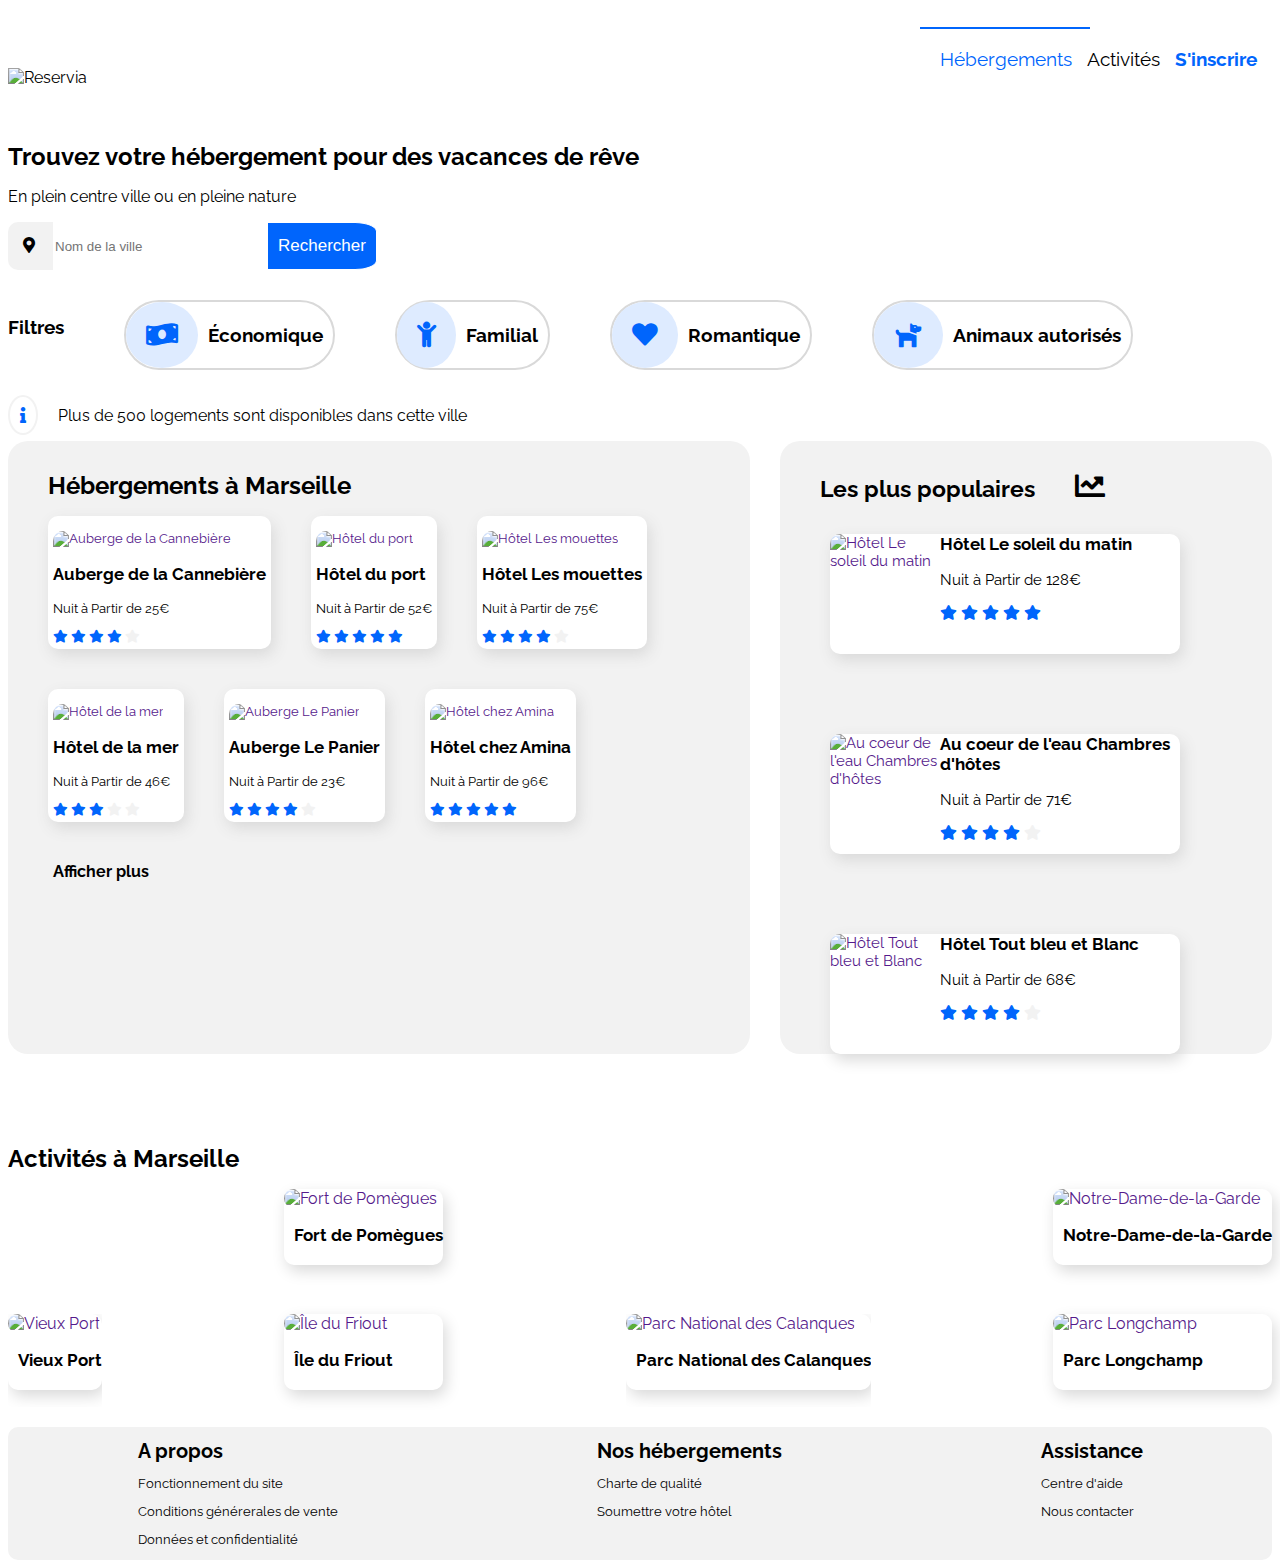
==== index.html @ eead970b "Version Finale" ====
<!DOCTYPE html>
<html lang="fr">
        <head>
           <meta charset="UTF-8" />
           <meta name="viewport" content="width=device-width, initial-scale=1.0"/>
           <link href="https://cdnjs.cloudflare.com/ajax/libs/font-awesome/5.15.2/css/all.min.css" rel="stylesheet">          
           <link rel="stylesheet" href="style.css"/>

           <title> Reservia </title>
        </head>
        <body>

<div class="bloc-page">

<!-- HEADER -->    
<header>

<div class="logo">
        
        <img src="Projet2-Reservia/images/logo/Reservia.png" alt="Reservia">
        
        </div>
    
<div class="nav">

<!--Nav -->
<nav>
        <div class="barre"></div>
        <div class="barre-2"></div>

        <ul>
       
        <li ><span class="liens"><a href="#Hébergements" style="color: #0065FC;">Hébergements</a></span></li>
       
        <li><span class="liens"><a href="#Activités" style="color: black;">Activités</a></span></li>
          
        <li><span class="inscrire">S'inscrire</span></li>
        
        </ul>
    
    </nav>
  <!-- NAV -->  
    </div>
    
<div class="en-tête">
    <h1>Trouvez votre hébergement pour des vacances de rêve</h1>
    <p>En plein centre ville ou en pleine nature</p>


<!-- Barre de recherche -->
<div class="rechercher">   
    
    <span><i class="fas fa-map-marker-alt"></i></span>
    <form method="post">
    <input type="search" placeholder="Nom de la ville">
    <button type="submit">Rechercher</button>
<!-- Barre de recherche -->     
    </form>
    
    </div>
    </div>

<div class="filtres">

     <h2>Filtres</h2>
     

     <div class="money">
     <div class="icones"> 

     <div class="icones-fond"> <!-- div pour créer les fond circulaires pour les icones -->
     <i class="fas fa-money-bill-wave fa-2x"></i>
     </div>
     <h2><span>Économique</span></h2>
     </div>

     </div>
    
     <div class="famille">
     <div class="icones">
    
     <div class="icones-fond">
     <i class="fas fa-child fa-2x"></i>
     </div>
     <h2><span>Familial</span></h2>
     </div> 
     
     </div>
     
     <div class="coeur">
     <div class="icones">
     
     <div class="icones-fond">
     <i class="fas fa-heart fa-2x"></i>
     </div>
     <h2><span>Romantique</span></h2>
     </div>
     
     </div>

     <div class="chien">
     <div class="icones">
     
     <div class="icones-fond">
     <i class="fas fa-dog fa-2x"></i>
     </div>
     
     <h2><span>Animaux autorisés</span></h2>
     </div>   
     
    </div> 
    </div>
     
    
<div class="info">

    <span><i class="fas fa-info"></i></span>
    <p>Plus de 500 logements sont disponibles dans cette ville</p>
    </div>

    </header>

<!-- Fin HEADER -->



<div class="combinaison"> <!-- Class pour pouvoir combiner la zone hébergement et la zone populaire en flexbox -->
<div class="Hébergements-zone">

<!-- ZONE HEBERGEMENTS -->
 <div class="Hébergements-titre"><!-- Pour pouvoir déplacer indépendamment le titre dans la zone hébergements -->
    <h1 id="Hébergements">Hébergements à Marseille</h1> 
 </div>  

   <div class="Hébergements-images">  

        <a href="" class="cannebière"> <!-- pour créer une carte cliquable -->  
            
        <img src="Projet2-Reservia/images/hebergements/4_small/marcus-loke-WQJvWU_HZFo-unsplash.jpg" alt="Auberge de la Cannebière">
        <h3>Auberge de la Cannebière</h3> 
        <p>Nuit à Partir de 25€</p>
        
        <span><i class="fas fa-star"></i> </span>
        <span><i class="fas fa-star"></i> </span>
        <span><i class="fas fa-star"></i> </span>
        <span><i class="fas fa-star"></i> </span>
        <span><i class="fas fa-star unchecked"></i></span>
         
        </a>
         
        <a href="" class="port">
            
        <img src="Projet2-Reservia/images/hebergements/4_small/fred-kleber-gTbaxaVLvsg-unsplash.jpg" alt="Hôtel du port">
        <h3>Hôtel du port</h3> 
        <p>Nuit à Partir de 52€</p>

        <span><i class="fas fa-star"></i> </span>
        <span><i class="fas fa-star"></i> </span>
        <span><i class="fas fa-star"></i> </span>
        <span><i class="fas fa-star"></i> </span>
        <span><i class="fas fa-star"></i> </span>

        </a>

        <a href="" class="mouettes">
            
        <img src="Projet2-Reservia/images/hebergements/4_small/reisetopia-B8WIgxA_PFU-unsplash.jpg" alt="Hôtel Les mouettes">
        <h3>Hôtel Les mouettes</h3> 
        <p>Nuit à Partir de 75€</p>
        
        <span><i class="fas fa-star"></i> </span>
        <span><i class="fas fa-star"></i> </span>
        <span><i class="fas fa-star"></i> </span>
        <span><i class="fas fa-star"></i> </span>
        <span><i class="fas fa-star unchecked"></i></span>

        </a>

        <a href="" class="mer">
            
        <img src="Projet2-Reservia/images/hebergements/4_small/annie-spratt-Eg1qcIitAuA-unsplash.jpg" alt="Hôtel de la mer">
        <h3>Hôtel de la mer</h3> 
        <p>Nuit à Partir de 46€</p>
         
        <span><i class="fas fa-star"></i> </span>
        <span><i class="fas fa-star"></i> </span>
        <span><i class="fas fa-star"></i> </span>
        <span><i class="fas fa-star unchecked"></i></span>
        <span><i class="fas fa-star unchecked"></i></span>

        </a>

        <a href="" class="panier">
            
        <img src="Projet2-Reservia/images/hebergements/4_small/nicate-lee-kT-ZyaiwBe0-unsplash.jpg" alt="Auberge Le Panier">
        <h3>Auberge Le Panier</h3> 
        <p>Nuit à Partir de 23€</p>
        
        <span><i class="fas fa-star"></i> </span>
        <span><i class="fas fa-star"></i> </span>
        <span><i class="fas fa-star"></i> </span>
        <span><i class="fas fa-star"></i> </span>
        <span><i class="fas fa-star unchecked"></i></span>

        </a>
        
        <a href="" class="amina">
            
        <img src="Projet2-Reservia/images/hebergements/4_small/febrian-zakaria-M6S1WvfW68A-unsplash.jpg" alt="Hôtel chez Amina">
        <h3>Hôtel chez Amina</h3> 
        <p>Nuit à Partir de 96€</p>

        <span><i class="fas fa-star"></i> </span>
        <span><i class="fas fa-star"></i> </span>
        <span><i class="fas fa-star"></i> </span>
        <span><i class="fas fa-star"></i> </span>
        <span><i class="fas fa-star"></i> </span>

        </a>

    </div>

      <div class="afficher"> <!-- Pour pouvoir déplacer indépendamment le texte dans la zone Hébergement -->
      <h4>Afficher plus</h4>
      </div>  

 <!-- Fin de la ZONE HEBERGEMENTS -->     
</div>
        
 
<!-- ZONE POPULAIRE -->   
<div class="populaires-zone">

    <div class="populaires-titre"><!-- Pour pouvoir positioner le texte et l'icone dans la zone-->
    <h1>Les plus populaires</h1>
    <span><i class="fas fa-chart-line fa-2x"></i></span>
    </div>    

<div class="populaires-images">

    <a href="" class="soleil-du-matin"> <!--Carte cliquable -->  
         
        <img src="Projet2-Reservia/images/hebergements/4_small/emile-guillemot-Bj_rcSC5XfE-unsplash.jpg" alt="Hôtel Le soleil du matin">
         
        <h3>Hôtel Le soleil du matin</h3> 
        <p>Nuit à Partir de 128€</p>

        <span><i class="fas fa-star"></i> </span>
        <span><i class="fas fa-star"></i> </span>
        <span><i class="fas fa-star"></i> </span>
        <span><i class="fas fa-star"></i> </span>
        <span><i class="fas fa-star"></i> </span>

    </a>       
       
    <a href="" class="Chambres-d-hôtes">
        
        <img src="Projet2-Reservia/images/hebergements/4_small/aw-creative-VGs8z60yT2c-unsplash.jpg" alt="Au coeur de l'eau Chambres d'hôtes">

        <h3>Au coeur de l'eau Chambres d'hôtes</h3> 
        <p>Nuit à Partir de 71€</p>

        <span><i class="fas fa-star"></i> </span>
        <span><i class="fas fa-star"></i> </span>
        <span><i class="fas fa-star"></i> </span>
        <span><i class="fas fa-star"></i> </span>
        <span><i class="fas fa-star unchecked"></i></span>

    </a>  
      
    <a href="" class="Bleu-Blanc">  

        <img src="Projet2-Reservia/images/hebergements/4_small/febrian-zakaria-sjvU0THccQA-unsplash.jpg" alt="Hôtel Tout bleu et Blanc">

        <h3>Hôtel Tout bleu et Blanc</h3> 
        <p>Nuit à Partir de 68€</p>

        <span><i class="fas fa-star"></i> </span>
        <span><i class="fas fa-star"></i> </span>
        <span><i class="fas fa-star"></i> </span>
        <span><i class="fas fa-star"></i> </span>
        <span><i class="fas fa-star unchecked"></i></span>

    </a> 
    
    <!-- Fin de la ZONE POPULAIRE -->     
        </div>         
        </div>
        </div>


<!-- ZONE ACTIVITES -->
   <h1 id="Activités">Activités à Marseille</h1> 
        
    <div class="Activités-zone">
        
    <div class="solo"> <!-- Images qui seront seules dans la zone activités -->
        
        <a href="" class="lieux"> <!--Carte cliquable -->

        <img src="Projet2-Reservia/images/activites/4_small/reno-laithienne-QUgJhdY5Fyk-unsplash.jpg" alt="Vieux Port">

        <h3>Vieux Port</h3>
        </a>  

    </div>

    <div class="deux-en-un"> <!-- Images qui seront positionnées l'une au dessus de l'autre dans la section activités -->
       
        <a href="" class="lieux">
        <div class="premier"> <!-- Pour pouvoir modifier la position des premières images en haut de la colone --> 

        <img src="Projet2-Reservia/images/activites/3_medium/paul-hermann-QFTrLdQIRhI-unsplash.jpg" alt="Fort de Pomègues">  
        <h3>Fort de Pomègues</h3>
        
        </div>     
        </a>

        <a href="" class="lieux">
        
        <img src="Projet2-Reservia/images/activites/4_small/kevin-hikari-rV_Qd1l-VXg-unsplash.jpg" alt="Île du Friout">

        <h3>Île du Friout</h3> 
        </a>

    </div>

    <div class="solo"> 

        <a href="" class="lieux">
       
        <img src="Projet2-Reservia/images/activites/4_small/kilyan-sockalingum-NR8-cBCN3aI-unsplash.jpg" alt="Parc National des Calanques">

        <h3>Parc National des Calanques</h3>
        </a>

    </div>

    <div class="deux-en-un">

        <a href="" class="lieux">
        <div class="premier">
            
        <img src="Projet2-Reservia/images/activites/4_small/florian-wehde-xW9e8gdotxI-unsplash.jpg" alt="Notre-Dame-de-la-Garde">   

        <h3>Notre-Dame-de-la-Garde</h3>
        
        </div>
        </a>

        <a href="" class="lieux">
            
        <img src="Projet2-Reservia/images/activites/4_small/lena-paulin-wH2-EJoDcV0-unsplash.jpg" alt="Parc Longchamp"> 

        <h3>Parc Longchamp</h3>
        </a>

    </div>
 <!--Fin ZONE ACTIVITES -->      
    </div>
 
<footer>

    <div class="A-propos">
    
    <h1>A propos</h1>

    <p>Fonctionnement du site</p>
    <p>Conditions générerales de vente</p>  
    <p>Données et confidentialité</p>
    </div>      
    
    <div class="Nos-hébergements">

    <h1>Nos hébergements</h1>
    <p>Charte de qualité</p>
    <p>Soumettre votre hôtel</p>  
    </div>

    <div class="Assistance">
    <h1>Assistance</h1>
    <p>Centre d'aide</p>
    <p>Nous contacter</p> 
    </div>  

</footer>

</div>
</body>

</html>
---- style.css ----
@import url('https://fonts.googleapis.com/css2?family=Raleway:wght@300;400;500;600;700;800&display=swap');

body
{
  font-family: 'Raleway', sans-serif;
}

.bloc-page
{ 
  max-width: 1440px;
  margin: auto;
}
/* Taille et position du logo */
.logo img
{ 
  width: 100px;
  height: 50px;
}

.logo
{
  position: relative;
  top: 60px;
  width: 30%;
}
/* Taille et position du logo */

/*Zone de recherche */    
.rechercher
{
  display: flex;
}

.rechercher span
{    
	background-color: #F2F2F2;
    border-top-left-radius: 10px;
    border-bottom-left-radius: 10px;
}    

.fa-map-marker-alt
{
	position: relative;
	width: 30px;
	margin-top: 15px;
	margin-left: 15px;
}

button
{
  padding: 10px;
  background: #0065FC;
  color: white;
  font-size: 17px;
  border: 1px solid;
  border-top-right-radius: 20%;
  border-bottom-right-radius: 20%; 
  cursor: pointer;
  margin-left: -10px;
  height: 48px;
}

input
{
	height: 43px;
	width: 220px;
	border-style: none;
}
/*Zone de recherche */


/*Barre de navigation */ 
nav ul
{
	list-style-type:none;
	display: flex;
	justify-content: flex-start;
}

nav li
{
margin-right: 15px;
}

nav a
{
	padding-bottom: 3px;
	text-decoration: none;
	
}

.barre
{
	height: 2px;
	width: 170px;
	background-color: #0065FC;
	margin-left: 20px;
}

.nav
{
	display: flex;
	justify-content: flex-end;
	align-items: flex-start;
    top: 50px;
    font-size: 1.2em;
}   

.liens
{
	display: flex;
}

.inscrire
{
  font-weight: bold;
  color: #0065FC;
}
/*Barre de navigation */ 


.en-tête /*Texte au dessus de la zone de recherche */
{
  margin-top: 50px; 
}


/*Position,animation des filtres */
.filtres
{
	display: flex;
	justify-content: flex-start;
	margin-top: 30px;
	font-size: 0.8em;
}

.filtres h2:hover
{
  animation: animate 1s infinite;
}

@keyframes animate
{
  0%
  {
  	transform: translateY(0px);
  }
  50%
  {
  	transform: translateY(-30px);
  }
  100%
  {
  	transform: translateY(0px);
  }
}


h2 span:nth-child(1)
{
	animation-delay: .1s;
}

.icones-fond:hover
{
background: linear-gradient(70deg, #33669c, #56a8ff);
color: white;
}

.icones-fond
{
  background-color: #DEEBFF;
  border-radius: 50%;
  color: #0065FC;
  padding:20px;
}

.icones
{   
  display: flex;
  justify-content: flex-start;
  align-items: center;
  margin-left: 60px;
  border: solid 2px #d9d9d9 ;
  border-radius: 60px;
  padding-right:10px;
}

.icones span
{
  margin-left:10px;
}
/*Position,animation des filtres */


/*Info sur le nombre de logement */
.info
{   
	display: flex;
	justify-content: flex-start;
	margin-top: 20px;
}

.fa-info
{   
	margin-top: 5px;
 	margin-right: 20px;
 	color: #0065FC;
 	border:solid 2px;
	border-radius: 50%;
	border-color:  #F2F2F2;
	padding: 10px;
}
/*Info sur le nombre de logement */

/*Contenue de la zone principale d'affichage de lieux d'hébergements */
.combinaison
{
	display: flex;
}

.Hébergements-images a, .populaires-images a
{
   box-shadow: 3px 6px 15px #d9d9d9;
}

.combinaison p
{
	color: black;
}

.Hébergements-titre
{
	display: flex;
	justify-content: flex-start;
}

.Hébergements-zone
{

	background-color: #F2F2F2;
	border-radius: 20px;
    margin-right: 30px;
}

.Hébergements-zone img
{

	border-top-left-radius: 10px;
	border-top-right-radius: 10px;
	height: 120px;
	width: 230px;
	margin-top: 10px;
}

.Hébergements-images
{
	display: flex;
	flex-wrap: wrap;
	font-size: 13px;
}

h3
{
	font-size: 17px;
	color: black;
}	


.Hébergements-images a
{
  background-color: white;
  border-radius: 10px;
  padding: 5px;
  margin-left: 40px;
  text-decoration: none;
  display: block;
}

.mer,.panier, .amina
{
	margin-top: 40px;
} 

.afficher
{
  margin-top: 40px;
  margin-left: 45px;
}

.fa-star
{
	color:#0065FC;
}

.unchecked
{
    color: #F2F2F2;
}

.populaires-zone
{
    background-color: #F2F2F2;
    font-size: 15px;
    border-radius: 20px;
    width: 800px;
}

.populaires-zone img
{
	height: 110px;
	width: 110px;
	border-top-left-radius: 10px;
	border-bottom-left-radius: 10px;
	float: left;
}


.populaires-titre
{
	display: flex;
	justify-content: flex-start;
	margin-left: 40px;
	margin-top: 20px;
}

.fa-chart-line
{
    
    margin-left: 40px; 
    margin-top: 10px;
}

#Hébergements
{
    margin-top: 30px;
	margin-left: 40px;
}

.populaires-images a
{
  background-color: white;
  border-radius: 10px;
  width: 350px;
  height: 120px;
  margin-left:50px;
  text-decoration: none;
  display: block;
}

.Chambres-d-hôtes,.Bleu-Blanc
{
	margin-top: 80px;
}

h1,h2
{
    font-size: 1.5em;
}	
/*Contenu de la zone principale d'affichage de lieux d'hébergements */

/*Contenu de la zone d'activités */

#Activités
{
	margin-top: 90px;
}

.Activités-zone
{
	display: flex;
	align-items: flex-end;
	justify-content: space-between;
}

.Activités-zone a
{
	text-decoration: none;
	display: block;
}

.Activités-zone img
{
	border-radius: 10px;
}

.deux-en-un img
{    
	object-fit: cover;
	display: flex;
	flex-direction: column;
    
	height: 100%;
	width: 100%;
	
	max-height: 150px;
	max-width: 270px;
}

.premier
{
	margin-bottom: 49px;
}

.solo 
{
	overflow: hidden;
}

.solo img
{   
	object-fit: cover;
	height: 400px;
    width: 100%;

    max-height: 400px;
    max-width: 290px;
}

.lieux
{
	background-color: white;
	border-radius: 10px;
}

.lieux h3
{
	margin-left: 10px; 
	height: 40px;
}

.lieux:hover, .Hébergements-images a:hover, .populaires-images a:hover, .icones:hover
{
	transform: scale(1.05);
}	

.lieux
{
   box-shadow: 3px 6px 15px #d9d9d9;
}

/*Contenu de la zone d'activités */

footer
{
	display: flex;
	justify-content: space-around;
	background-color: #F2F2F2;
	border-radius: 10px;
	font-size: 13px;
	margin-top: 20px;
}


@media screen and (max-width:640px) /*Affichage sur smartphone */
{

.bloc-page
{   
	display: flex;
	flex-direction: column;
	width: 600px;
	margin: 0px;
	padding: 0px;
}  

.en-tête
{
	margin:0px;
}


.en-tête h1
{
	width: 90%;
}

.barre
{   
	position: absolute;
	margin-top: 100px;
	width: 270px;
	margin-left: -30px;
}

.barre-2
{   
	position: absolute;
	margin-top: 100px;
    background-color: #F2F2F2;
    width: 330px;
    height: 2px;
    margin-left: 240px;
}

.liens
{	
	margin-top: 50px;
	margin-right: 99px;
}


.money, .famille, .coeur, .chien 
{
	display: flex;
	justify-content: flex-start;
}

.money
{
	width: 20%;
}

.combinaison
{
	display: flex;
	flex-direction: column-reverse;
}

.Hébergements-zone
{
    background-color: white;
}

.Hébergements-images
{
    display: flex;
    flex-direction: column;
}

.Hébergements-images img
{
	object-fit: cover;
	
	max-width: 350px;
	max-height:150px;
	
	height: 100%;
	width: 100%; 
}

.Hébergements-images a
{
	width: 360px;
}

.Chambres-d-hôtes,.Bleu-Blanc
{
	margin: 0;
}

.populaires-zone
{
  width: 580px;
  height: 550px;
}

.populaires-images a
{
	width: 450px;
}

.filtres
{
	display: flex;
	flex-direction: column;
}

.famille, .coeur, .chien
{
    margin-top: 10px;
}

.famille
{
	margin-top: -70px;
	margin-left: 170px; 
}

.money, .coeur, .chien
{
	position: relative;
    margin-left: -50px;
}

.mouettes,.port
{
	margin-top: 40px;
}

.Activités-zone
{
    display: flex;
    flex-direction: column; 
    align-items: flex-start;
}

.Activités-zone img
{
    max-width: 400px;
	max-height:170px;
	height: 100%;
	width: 100%; 
}

.premier
{
	margin-bottom: 0;
}

.deux-en-un, .solo
{
	margin-top: 10px;
}


footer
{
    display: flex;
    flex-direction: column;
    padding: 30px;
    width: 520px;
}


}
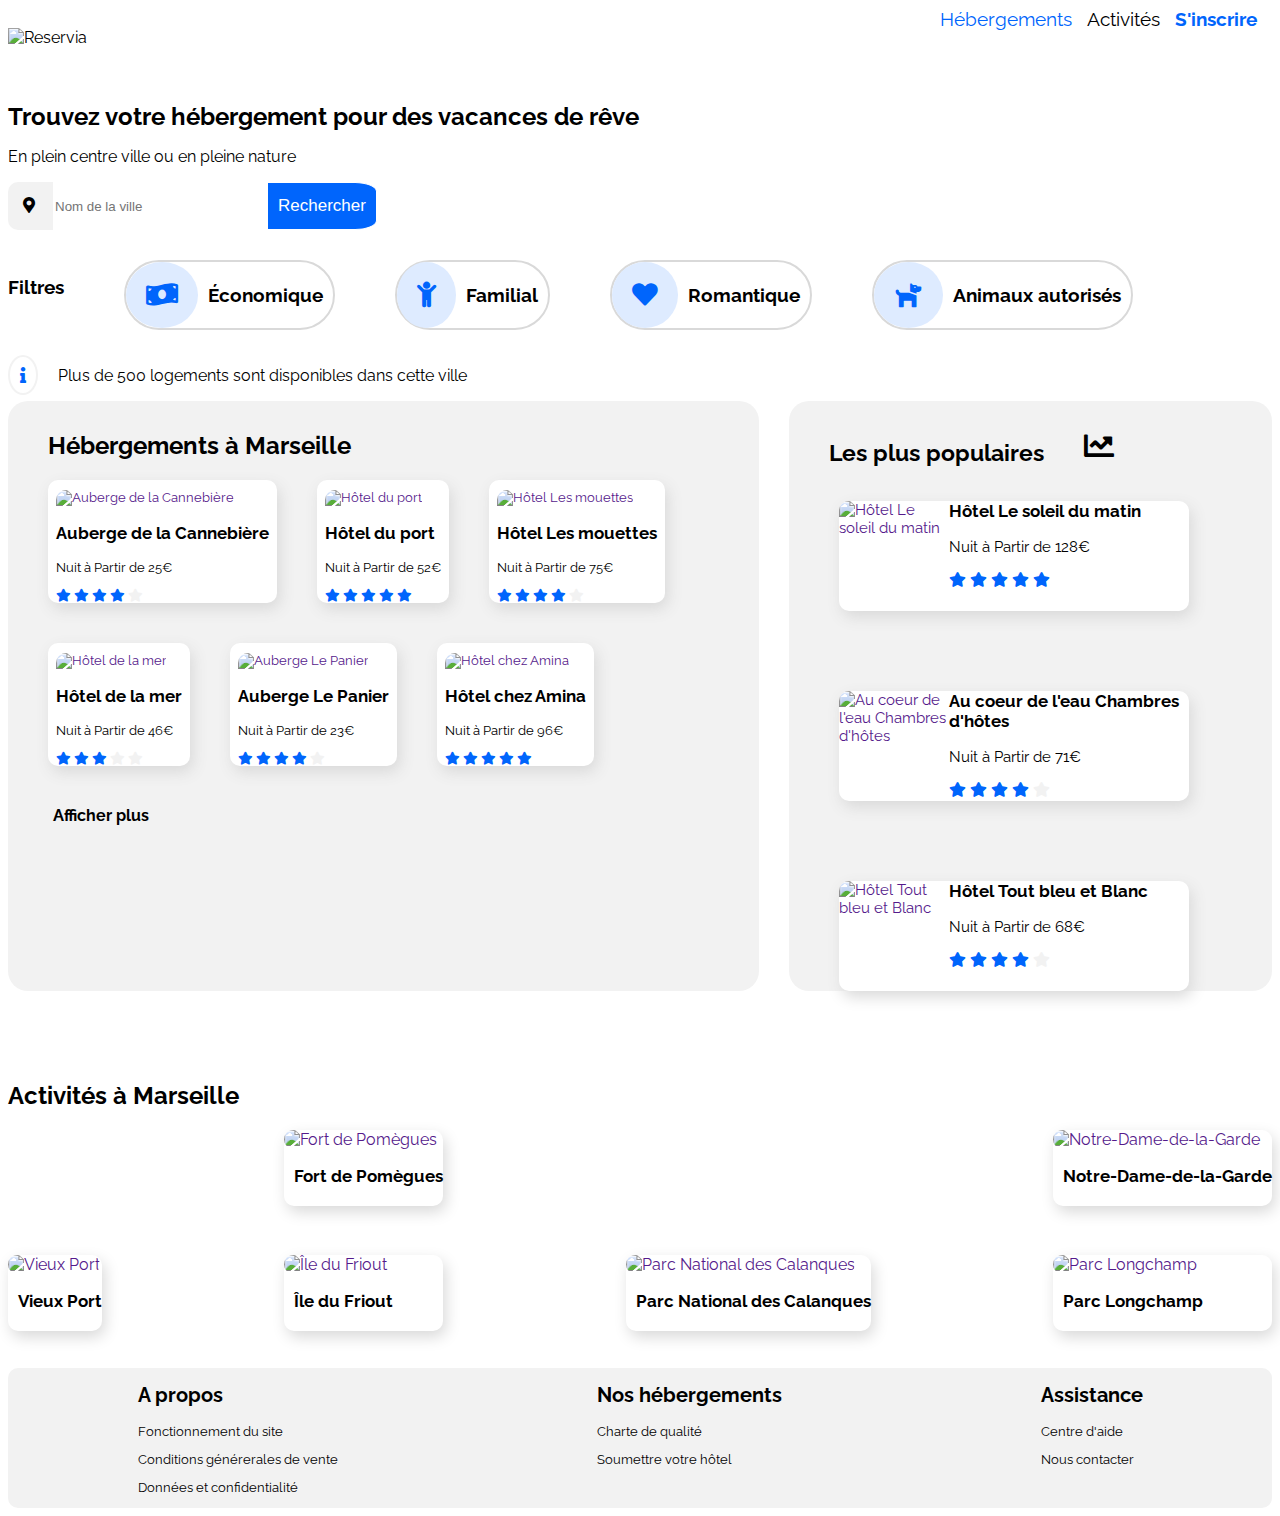
==== commit b15efe67: "Version modifiée" ====
--- a/index.html
+++ b/index.html
@@ -1,391 +1,296 @@
 <!DOCTYPE html>
 <html lang="fr">
-        <head>
-           <meta charset="UTF-8" />
-           <meta name="viewport" content="width=device-width, initial-scale=1.0"/>
-           <link href="https://cdnjs.cloudflare.com/ajax/libs/font-awesome/5.15.2/css/all.min.css" rel="stylesheet">          
-           <link rel="stylesheet" href="style.css"/>
-
-           <title> Reservia </title>
-        </head>
-        <body>
-
-<div class="bloc-page">
-
+  <head>
+    <meta charset="UTF-8" />
+    <meta name="viewport" content="width=device-width, maximum-scale=1"/>
+    <link href="https://cdnjs.cloudflare.com/ajax/libs/font-awesome/5.15.2/css/all.min.css" rel="stylesheet">          
+    <link rel="stylesheet" href="style.css"/>
+    <title> Reservia </title>
+  </head>
+
+<body>
+  <div class="bloc-page">
 <!-- HEADER -->    
-<header>
-
-<div class="logo">
-        
+    <header>
+      <div class="logo">
         <img src="Projet2-Reservia/images/logo/Reservia.png" alt="Reservia">
-        
-        </div>
-    
-<div class="nav">
-
-<!--Nav -->
-<nav>
+      </div>
+    
+    <div class="nav">
+  <!--Nav -->
+      <nav>
         <div class="barre"></div>
         <div class="barre-2"></div>
-
         <ul>
+        <li ><span class="liens"><a href="#Hébergements" style="color: #0065FC;">Hébergements</a></span></li>
+        <li><span class="liens"><a href="#Activités" style="color: black;">Activités</a></span></li>
+        <li><span class="inscrire">S'inscrire</span></li>
+        </ul>
+      </nav>
+  <!-- NAV -->  
+    </div>
+    
+    <div class="en-tête">
+      <h1>Trouvez votre hébergement pour des vacances de rêve</h1>
+      <p>En plein centre ville ou en pleine nature</p>
+
+
+<!-- Barre de recherche -->
+      <div class="rechercher">   
+        <span><i class="fas fa-map-marker-alt"></i></span>
+        <form method="post">
+        <input type="search" placeholder="Nom de la ville">
+        <button type="submit">Rechercher</button>
+        </form>
+<!-- Barre de recherche -->     
+      </div>
+    </div>
+
+    <div class="filtres">
+      <h2>Filtres</h2>
+      
+      <div class="money">
+        <div class="icones"> 
+          <div class="icones-fond"> <!-- div pour créer les fond circulaires pour les icones -->
+            <i class="fas fa-money-bill-wave fa-2x"></i>
+          </div>
+        <h2><span>Économique</span></h2>
+        </div>
+      </div>
+    
+      <div class="famille">
+        <div class="icones">
+          <div class="icones-fond">
+            <i class="fas fa-child fa-2x"></i>
+          </div>
+        <h2><span>Familial</span></h2>
+        </div> 
+      </div>
+     
+      <div class="coeur">
+        <div class="icones">
+          <div class="icones-fond">
+            <i class="fas fa-heart fa-2x"></i>
+          </div>
+        <h2><span>Romantique</span></h2>
+        </div>
+      </div>
+
+      <div class="chien">
+        <div class="icones">
+          <div class="icones-fond">
+            <i class="fas fa-dog fa-2x"></i>
+          </div>
+        <h2><span>Animaux autorisés</span></h2>
+        </div>   
+      </div> 
+    </div>
+     
+    <div class="info">
+      <span><i class="fas fa-info"></i></span>
+      <p>Plus de 500 logements sont disponibles dans cette ville</p>
+    </div>
+
+    </header>
+
+<!-- Fin HEADER -->
+
+
+
+    <div class="combinaison"> <!-- Class pour pouvoir combiner la zone hébergement et la zone populaire en flexbox -->
+      <section class="Hébergements-zone">
+<!-- ZONE HEBERGEMENTS -->
+        <div class="Hébergements-titre"><!-- Pour pouvoir déplacer indépendamment le titre dans la zone hébergements -->
+          <h2 id="Hébergements">Hébergements à Marseille</h2> 
+        </div>  
+
+        <div class="Hébergements-images">  
+          <a href="" class="cannebière"> <!-- pour créer une carte cliquable -->  
+            <img src="Projet2-Reservia/images/hebergements/4_small/marcus-loke-WQJvWU_HZFo-unsplash.jpg" alt="Auberge de la Cannebière">
+            <h3>Auberge de la Cannebière</h3> 
+            <p>Nuit à Partir de 25€</p>
+            <span><i class="fas fa-star"></i> </span>
+            <span><i class="fas fa-star"></i> </span>
+            <span><i class="fas fa-star"></i> </span>
+            <span><i class="fas fa-star"></i> </span>
+            <span><i class="fas fa-star unchecked"></i></span>
+          </a>
+         
+          <a href="" class="port">
+            <img src="Projet2-Reservia/images/hebergements/4_small/fred-kleber-gTbaxaVLvsg-unsplash.jpg" alt="Hôtel du port">
+            <h3>Hôtel du port</h3> 
+            <p>Nuit à Partir de 52€</p>
+            <span><i class="fas fa-star"></i> </span>
+            <span><i class="fas fa-star"></i> </span>
+            <span><i class="fas fa-star"></i> </span>
+            <span><i class="fas fa-star"></i> </span>
+            <span><i class="fas fa-star"></i> </span>
+          </a>
+
+          <a href="" class="mouettes">
+            <img src="Projet2-Reservia/images/hebergements/4_small/reisetopia-B8WIgxA_PFU-unsplash.jpg" alt="Hôtel Les mouettes">
+            <h3>Hôtel Les mouettes</h3> 
+            <p>Nuit à Partir de 75€</p>
+            <span><i class="fas fa-star"></i> </span>
+            <span><i class="fas fa-star"></i> </span>
+            <span><i class="fas fa-star"></i> </span>
+            <span><i class="fas fa-star"></i> </span>
+            <span><i class="fas fa-star unchecked"></i></span>
+          </a>
+
+          <a href="" class="mer">
+            <img src="Projet2-Reservia/images/hebergements/4_small/annie-spratt-Eg1qcIitAuA-unsplash.jpg" alt="Hôtel de la mer">
+            <h3>Hôtel de la mer</h3> 
+            <p>Nuit à Partir de 46€</p>
+            <span><i class="fas fa-star"></i> </span>
+            <span><i class="fas fa-star"></i> </span>
+            <span><i class="fas fa-star"></i> </span>
+            <span><i class="fas fa-star unchecked"></i></span>
+            <span><i class="fas fa-star unchecked"></i></span>
+          </a>
+
+          <a href="" class="panier">
+            <img src="Projet2-Reservia/images/hebergements/4_small/nicate-lee-kT-ZyaiwBe0-unsplash.jpg" alt="Auberge Le Panier">
+            <h3>Auberge Le Panier</h3> 
+            <p>Nuit à Partir de 23€</p>
+            <span><i class="fas fa-star"></i> </span>
+            <span><i class="fas fa-star"></i> </span>
+            <span><i class="fas fa-star"></i> </span>
+            <span><i class="fas fa-star"></i> </span>
+            <span><i class="fas fa-star unchecked"></i></span>
+          </a>
+        
+          <a href="" class="amina">
+            <img src="Projet2-Reservia/images/hebergements/4_small/febrian-zakaria-M6S1WvfW68A-unsplash.jpg" alt="Hôtel chez Amina">
+            <h3>Hôtel chez Amina</h3> 
+            <p>Nuit à Partir de 96€</p>
+            <span><i class="fas fa-star"></i> </span>
+            <span><i class="fas fa-star"></i> </span>
+            <span><i class="fas fa-star"></i> </span>
+            <span><i class="fas fa-star"></i> </span>
+            <span><i class="fas fa-star"></i> </span>
+          </a>
+
+        </div>
+
+        <div class="afficher"> <!-- Pour pouvoir déplacer indépendamment le texte dans la zone Hébergement -->
+        <h4>Afficher plus</h4>
+        </div>  
+<!-- Fin de la ZONE HEBERGEMENTS -->     
+      </section>
+<!-- ZONE POPULAIRE -->   
+      <section class="populaires-zone">
+        <div class="populaires-titre"><!-- Pour pouvoir positioner le texte et l'icone dans la zone-->
+          <h2>Les plus populaires</h2>
+          <span><i class="fas fa-chart-line fa-2x"></i></span>
+        </div>    
+
+        <div class="populaires-images">
+          <a href="" class="soleil-du-matin"> <!--Carte cliquable -->  
+            <img src="Projet2-Reservia/images/hebergements/4_small/emile-guillemot-Bj_rcSC5XfE-unsplash.jpg" alt="Hôtel Le soleil du matin">
+            <h3>Hôtel Le soleil du matin</h3> 
+            <p>Nuit à Partir de 128€</p>
+            <span><i class="fas fa-star"></i> </span>
+            <span><i class="fas fa-star"></i> </span>
+            <span><i class="fas fa-star"></i> </span>
+            <span><i class="fas fa-star"></i> </span>
+            <span><i class="fas fa-star"></i> </span>
+          </a>       
        
-        <li ><span class="liens"><a href="#Hébergements" style="color: #0065FC;">Hébergements</a></span></li>
-       
-        <li><span class="liens"><a href="#Activités" style="color: black;">Activités</a></span></li>
-          
-        <li><span class="inscrire">S'inscrire</span></li>
-        
-        </ul>
-    
-    </nav>
-  <!-- NAV -->  
-    </div>
-    
-<div class="en-tête">
-    <h1>Trouvez votre hébergement pour des vacances de rêve</h1>
-    <p>En plein centre ville ou en pleine nature</p>
-
-
-<!-- Barre de recherche -->
-<div class="rechercher">   
-    
-    <span><i class="fas fa-map-marker-alt"></i></span>
-    <form method="post">
-    <input type="search" placeholder="Nom de la ville">
-    <button type="submit">Rechercher</button>
-<!-- Barre de recherche -->     
-    </form>
-    
-    </div>
-    </div>
-
-<div class="filtres">
-
-     <h2>Filtres</h2>
-     
-
-     <div class="money">
-     <div class="icones"> 
-
-     <div class="icones-fond"> <!-- div pour créer les fond circulaires pour les icones -->
-     <i class="fas fa-money-bill-wave fa-2x"></i>
-     </div>
-     <h2><span>Économique</span></h2>
-     </div>
-
-     </div>
-    
-     <div class="famille">
-     <div class="icones">
-    
-     <div class="icones-fond">
-     <i class="fas fa-child fa-2x"></i>
-     </div>
-     <h2><span>Familial</span></h2>
-     </div> 
-     
-     </div>
-     
-     <div class="coeur">
-     <div class="icones">
-     
-     <div class="icones-fond">
-     <i class="fas fa-heart fa-2x"></i>
-     </div>
-     <h2><span>Romantique</span></h2>
-     </div>
-     
-     </div>
-
-     <div class="chien">
-     <div class="icones">
-     
-     <div class="icones-fond">
-     <i class="fas fa-dog fa-2x"></i>
-     </div>
-     
-     <h2><span>Animaux autorisés</span></h2>
-     </div>   
-     
-    </div> 
-    </div>
-     
-    
-<div class="info">
-
-    <span><i class="fas fa-info"></i></span>
-    <p>Plus de 500 logements sont disponibles dans cette ville</p>
-    </div>
-
-    </header>
-
-<!-- Fin HEADER -->
-
-
-
-<div class="combinaison"> <!-- Class pour pouvoir combiner la zone hébergement et la zone populaire en flexbox -->
-<div class="Hébergements-zone">
-
-<!-- ZONE HEBERGEMENTS -->
- <div class="Hébergements-titre"><!-- Pour pouvoir déplacer indépendamment le titre dans la zone hébergements -->
-    <h1 id="Hébergements">Hébergements à Marseille</h1> 
- </div>  
-
-   <div class="Hébergements-images">  
-
-        <a href="" class="cannebière"> <!-- pour créer une carte cliquable -->  
-            
-        <img src="Projet2-Reservia/images/hebergements/4_small/marcus-loke-WQJvWU_HZFo-unsplash.jpg" alt="Auberge de la Cannebière">
-        <h3>Auberge de la Cannebière</h3> 
-        <p>Nuit à Partir de 25€</p>
-        
-        <span><i class="fas fa-star"></i> </span>
-        <span><i class="fas fa-star"></i> </span>
-        <span><i class="fas fa-star"></i> </span>
-        <span><i class="fas fa-star"></i> </span>
-        <span><i class="fas fa-star unchecked"></i></span>
-         
-        </a>
-         
-        <a href="" class="port">
-            
-        <img src="Projet2-Reservia/images/hebergements/4_small/fred-kleber-gTbaxaVLvsg-unsplash.jpg" alt="Hôtel du port">
-        <h3>Hôtel du port</h3> 
-        <p>Nuit à Partir de 52€</p>
-
-        <span><i class="fas fa-star"></i> </span>
-        <span><i class="fas fa-star"></i> </span>
-        <span><i class="fas fa-star"></i> </span>
-        <span><i class="fas fa-star"></i> </span>
-        <span><i class="fas fa-star"></i> </span>
-
-        </a>
-
-        <a href="" class="mouettes">
-            
-        <img src="Projet2-Reservia/images/hebergements/4_small/reisetopia-B8WIgxA_PFU-unsplash.jpg" alt="Hôtel Les mouettes">
-        <h3>Hôtel Les mouettes</h3> 
-        <p>Nuit à Partir de 75€</p>
-        
-        <span><i class="fas fa-star"></i> </span>
-        <span><i class="fas fa-star"></i> </span>
-        <span><i class="fas fa-star"></i> </span>
-        <span><i class="fas fa-star"></i> </span>
-        <span><i class="fas fa-star unchecked"></i></span>
-
-        </a>
-
-        <a href="" class="mer">
-            
-        <img src="Projet2-Reservia/images/hebergements/4_small/annie-spratt-Eg1qcIitAuA-unsplash.jpg" alt="Hôtel de la mer">
-        <h3>Hôtel de la mer</h3> 
-        <p>Nuit à Partir de 46€</p>
-         
-        <span><i class="fas fa-star"></i> </span>
-        <span><i class="fas fa-star"></i> </span>
-        <span><i class="fas fa-star"></i> </span>
-        <span><i class="fas fa-star unchecked"></i></span>
-        <span><i class="fas fa-star unchecked"></i></span>
-
-        </a>
-
-        <a href="" class="panier">
-            
-        <img src="Projet2-Reservia/images/hebergements/4_small/nicate-lee-kT-ZyaiwBe0-unsplash.jpg" alt="Auberge Le Panier">
-        <h3>Auberge Le Panier</h3> 
-        <p>Nuit à Partir de 23€</p>
-        
-        <span><i class="fas fa-star"></i> </span>
-        <span><i class="fas fa-star"></i> </span>
-        <span><i class="fas fa-star"></i> </span>
-        <span><i class="fas fa-star"></i> </span>
-        <span><i class="fas fa-star unchecked"></i></span>
-
-        </a>
-        
-        <a href="" class="amina">
-            
-        <img src="Projet2-Reservia/images/hebergements/4_small/febrian-zakaria-M6S1WvfW68A-unsplash.jpg" alt="Hôtel chez Amina">
-        <h3>Hôtel chez Amina</h3> 
-        <p>Nuit à Partir de 96€</p>
-
-        <span><i class="fas fa-star"></i> </span>
-        <span><i class="fas fa-star"></i> </span>
-        <span><i class="fas fa-star"></i> </span>
-        <span><i class="fas fa-star"></i> </span>
-        <span><i class="fas fa-star"></i> </span>
-
-        </a>
-
-    </div>
-
-      <div class="afficher"> <!-- Pour pouvoir déplacer indépendamment le texte dans la zone Hébergement -->
-      <h4>Afficher plus</h4>
+          <a href="" class="Chambres-d-hôtes">
+            <img src="Projet2-Reservia/images/hebergements/4_small/aw-creative-VGs8z60yT2c-unsplash.jpg" alt="Au coeur de l'eau Chambres d'hôtes">
+            <h3>Au coeur de l'eau Chambres d'hôtes</h3> 
+            <p>Nuit à Partir de 71€</p>
+            <span><i class="fas fa-star"></i> </span>
+            <span><i class="fas fa-star"></i> </span>
+            <span><i class="fas fa-star"></i> </span>
+            <span><i class="fas fa-star"></i> </span>
+            <span><i class="fas fa-star unchecked"></i></span>
+          </a>  
+      
+          <a href="" class="Bleu-Blanc">  
+            <img src="Projet2-Reservia/images/hebergements/4_small/febrian-zakaria-sjvU0THccQA-unsplash.jpg" alt="Hôtel Tout bleu et Blanc">
+            <h3>Hôtel Tout bleu et Blanc</h3> 
+            <p>Nuit à Partir de 68€</p>
+            <span><i class="fas fa-star"></i> </span>
+            <span><i class="fas fa-star"></i> </span>
+            <span><i class="fas fa-star"></i> </span>
+            <span><i class="fas fa-star"></i> </span>
+            <span><i class="fas fa-star unchecked"></i></span>
+          </a> 
+<!-- Fin de la ZONE POPULAIRE -->     
+        </div>         
+      </section>
+    </div>
+<!-- ZONE ACTIVITES -->
+    <h2 id="Activités">Activités à Marseille</h2> 
+    <section class="Activités-zone">
+      <div class="solo"> <!-- Images qui seront seules dans la zone activités -->
+        <a href="" class="lieux"> <!--Carte cliquable -->
+          <img src="Projet2-Reservia/images/activites/4_small/reno-laithienne-QUgJhdY5Fyk-unsplash.jpg" alt="Vieux Port">
+          <h3>Vieux Port</h3>
+        </a>  
+      </div>
+
+      <div class="deux-en-un"> <!-- Images qui seront positionnées l'une au dessus de l'autre dans la section activités -->
+        <a href="" class="lieux">
+          <div class="premier"> <!-- Pour pouvoir modifier la position des premières images en haut de la colone --> 
+            <img src="Projet2-Reservia/images/activites/3_medium/paul-hermann-QFTrLdQIRhI-unsplash.jpg" alt="Fort de Pomègues">  
+            <h3>Fort de Pomègues</h3>
+          </div>     
+        </a>
+
+        <a href="" class="lieux">
+          <img src="Projet2-Reservia/images/activites/4_small/kevin-hikari-rV_Qd1l-VXg-unsplash.jpg" alt="Île du Friout">
+          <h3>Île du Friout</h3> 
+        </a>
+      </div>
+
+      <div class="solo"> 
+        <a href="" class="lieux">
+          <img src="Projet2-Reservia/images/activites/4_small/kilyan-sockalingum-NR8-cBCN3aI-unsplash.jpg" alt="Parc National des Calanques">
+          <h3>Parc National des Calanques</h3>
+        </a>
+      </div>
+
+      <div class="deux-en-un">
+        <a href="" class="lieux">
+          <div class="premier">
+            <img src="Projet2-Reservia/images/activites/4_small/florian-wehde-xW9e8gdotxI-unsplash.jpg" alt="Notre-Dame-de-la-Garde">   
+            <h3>Notre-Dame-de-la-Garde</h3>
+          </div>
+        </a>
+
+        <a href="" class="lieux">
+          <img src="Projet2-Reservia/images/activites/4_small/lena-paulin-wH2-EJoDcV0-unsplash.jpg" alt="Parc Longchamp"> 
+          <h3>Parc Longchamp</h3>
+        </a>
+      </div>
+ <!--Fin ZONE ACTIVITES -->      
+    </section>
+ 
+    <footer>
+      <div class="A-propos">
+        <h2>A propos</h2>
+        <p>Fonctionnement du site</p>
+        <p>Conditions générerales de vente</p>  
+        <p>Données et confidentialité</p>
+      </div>      
+    
+      <div class="Nos-hébergements">
+        <h2>Nos hébergements</h2>
+        <p>Charte de qualité</p>
+        <p>Soumettre votre hôtel</p>  
+      </div>
+
+      <div class="Assistance">
+        <h2>Assistance</h2>
+        <p>Centre d'aide</p>
+        <p>Nous contacter</p> 
       </div>  
-
- <!-- Fin de la ZONE HEBERGEMENTS -->     
-</div>
-        
- 
-<!-- ZONE POPULAIRE -->   
-<div class="populaires-zone">
-
-    <div class="populaires-titre"><!-- Pour pouvoir positioner le texte et l'icone dans la zone-->
-    <h1>Les plus populaires</h1>
-    <span><i class="fas fa-chart-line fa-2x"></i></span>
-    </div>    
-
-<div class="populaires-images">
-
-    <a href="" class="soleil-du-matin"> <!--Carte cliquable -->  
-         
-        <img src="Projet2-Reservia/images/hebergements/4_small/emile-guillemot-Bj_rcSC5XfE-unsplash.jpg" alt="Hôtel Le soleil du matin">
-         
-        <h3>Hôtel Le soleil du matin</h3> 
-        <p>Nuit à Partir de 128€</p>
-
-        <span><i class="fas fa-star"></i> </span>
-        <span><i class="fas fa-star"></i> </span>
-        <span><i class="fas fa-star"></i> </span>
-        <span><i class="fas fa-star"></i> </span>
-        <span><i class="fas fa-star"></i> </span>
-
-    </a>       
-       
-    <a href="" class="Chambres-d-hôtes">
-        
-        <img src="Projet2-Reservia/images/hebergements/4_small/aw-creative-VGs8z60yT2c-unsplash.jpg" alt="Au coeur de l'eau Chambres d'hôtes">
-
-        <h3>Au coeur de l'eau Chambres d'hôtes</h3> 
-        <p>Nuit à Partir de 71€</p>
-
-        <span><i class="fas fa-star"></i> </span>
-        <span><i class="fas fa-star"></i> </span>
-        <span><i class="fas fa-star"></i> </span>
-        <span><i class="fas fa-star"></i> </span>
-        <span><i class="fas fa-star unchecked"></i></span>
-
-    </a>  
-      
-    <a href="" class="Bleu-Blanc">  
-
-        <img src="Projet2-Reservia/images/hebergements/4_small/febrian-zakaria-sjvU0THccQA-unsplash.jpg" alt="Hôtel Tout bleu et Blanc">
-
-        <h3>Hôtel Tout bleu et Blanc</h3> 
-        <p>Nuit à Partir de 68€</p>
-
-        <span><i class="fas fa-star"></i> </span>
-        <span><i class="fas fa-star"></i> </span>
-        <span><i class="fas fa-star"></i> </span>
-        <span><i class="fas fa-star"></i> </span>
-        <span><i class="fas fa-star unchecked"></i></span>
-
-    </a> 
-    
-    <!-- Fin de la ZONE POPULAIRE -->     
-        </div>         
-        </div>
-        </div>
-
-
-<!-- ZONE ACTIVITES -->
-   <h1 id="Activités">Activités à Marseille</h1> 
-        
-    <div class="Activités-zone">
-        
-    <div class="solo"> <!-- Images qui seront seules dans la zone activités -->
-        
-        <a href="" class="lieux"> <!--Carte cliquable -->
-
-        <img src="Projet2-Reservia/images/activites/4_small/reno-laithienne-QUgJhdY5Fyk-unsplash.jpg" alt="Vieux Port">
-
-        <h3>Vieux Port</h3>
-        </a>  
-
-    </div>
-
-    <div class="deux-en-un"> <!-- Images qui seront positionnées l'une au dessus de l'autre dans la section activités -->
-       
-        <a href="" class="lieux">
-        <div class="premier"> <!-- Pour pouvoir modifier la position des premières images en haut de la colone --> 
-
-        <img src="Projet2-Reservia/images/activites/3_medium/paul-hermann-QFTrLdQIRhI-unsplash.jpg" alt="Fort de Pomègues">  
-        <h3>Fort de Pomègues</h3>
-        
-        </div>     
-        </a>
-
-        <a href="" class="lieux">
-        
-        <img src="Projet2-Reservia/images/activites/4_small/kevin-hikari-rV_Qd1l-VXg-unsplash.jpg" alt="Île du Friout">
-
-        <h3>Île du Friout</h3> 
-        </a>
-
-    </div>
-
-    <div class="solo"> 
-
-        <a href="" class="lieux">
-       
-        <img src="Projet2-Reservia/images/activites/4_small/kilyan-sockalingum-NR8-cBCN3aI-unsplash.jpg" alt="Parc National des Calanques">
-
-        <h3>Parc National des Calanques</h3>
-        </a>
-
-    </div>
-
-    <div class="deux-en-un">
-
-        <a href="" class="lieux">
-        <div class="premier">
-            
-        <img src="Projet2-Reservia/images/activites/4_small/florian-wehde-xW9e8gdotxI-unsplash.jpg" alt="Notre-Dame-de-la-Garde">   
-
-        <h3>Notre-Dame-de-la-Garde</h3>
-        
-        </div>
-        </a>
-
-        <a href="" class="lieux">
-            
-        <img src="Projet2-Reservia/images/activites/4_small/lena-paulin-wH2-EJoDcV0-unsplash.jpg" alt="Parc Longchamp"> 
-
-        <h3>Parc Longchamp</h3>
-        </a>
-
-    </div>
- <!--Fin ZONE ACTIVITES -->      
-    </div>
- 
-<footer>
-
-    <div class="A-propos">
-    
-    <h1>A propos</h1>
-
-    <p>Fonctionnement du site</p>
-    <p>Conditions générerales de vente</p>  
-    <p>Données et confidentialité</p>
-    </div>      
-    
-    <div class="Nos-hébergements">
-
-    <h1>Nos hébergements</h1>
-    <p>Charte de qualité</p>
-    <p>Soumettre votre hôtel</p>  
-    </div>
-
-    <div class="Assistance">
-    <h1>Assistance</h1>
-    <p>Centre d'aide</p>
-    <p>Nous contacter</p> 
-    </div>  
-
-</footer>
-
-</div>
+    </footer>
+
+  </div>
 </body>
 
 </html>        --- a/style.css
+++ b/style.css
@@ -20,7 +20,7 @@
 .logo
 {
   position: relative;
-  top: 60px;
+  top: 20px;
   width: 30%;
 }
 /* Taille et position du logo */
@@ -33,17 +33,17 @@
 
 .rechercher span
 {    
-	background-color: #F2F2F2;
-    border-top-left-radius: 10px;
-    border-bottom-left-radius: 10px;
+  background-color: #F2F2F2;
+  border-top-left-radius: 10px;
+  border-bottom-left-radius: 10px;
 }    
 
 .fa-map-marker-alt
 {
-	position: relative;
-	width: 30px;
-	margin-top: 15px;
-	margin-left: 15px;
+  position: relative;
+  width: 30px;
+  margin-top: 15px;
+  margin-left: 15px;
 }
 
 button
@@ -62,53 +62,55 @@
 
 input
 {
-	height: 43px;
-	width: 220px;
-	border-style: none;
+  height: 43px;
+  width: 220px;
+  border-style: none;
 }
 /*Zone de recherche */
-
 
 /*Barre de navigation */ 
 nav ul
 {
-	list-style-type:none;
-	display: flex;
-	justify-content: flex-start;
+  list-style-type:none;
+  display: flex;
+  justify-content: flex-start;
 }
 
 nav li
 {
-margin-right: 15px;
+  margin-right: 15px;
+  position: relative;
+  margin-top: 20px; 
 }
 
 nav a
 {
-	padding-bottom: 3px;
-	text-decoration: none;
-	
+  padding-bottom: 3px;
+  text-decoration: none;
 }
 
 .barre
 {
-	height: 2px;
-	width: 170px;
-	background-color: #0065FC;
-	margin-left: 20px;
+  height: 2px;
+  width: 170px;
+  background-color: #0065FC;
+  margin-left: 20px;
+  margin-top: -20px;
 }
 
 .nav
 {
-	display: flex;
-	justify-content: flex-end;
-	align-items: flex-start;
-    top: 50px;
-    font-size: 1.2em;
+  display: flex;
+  justify-content: flex-end;
+  align-items: flex-start;
+  position: relative;
+  margin-top: -40px;
+  font-size: 1.2em;
 }   
 
 .liens
 {
-	display: flex;
+  display: flex;
 }
 
 .inscrire
@@ -124,14 +126,13 @@
   margin-top: 50px; 
 }
 
-
 /*Position,animation des filtres */
 .filtres
 {
-	display: flex;
-	justify-content: flex-start;
-	margin-top: 30px;
-	font-size: 0.8em;
+  display: flex;
+  justify-content: flex-start;
+  margin-top: 30px;
+  font-size: 0.8em;
 }
 
 .filtres h2:hover
@@ -158,13 +159,13 @@
 
 h2 span:nth-child(1)
 {
-	animation-delay: .1s;
+  animation-delay: .1s;
 }
 
 .icones-fond:hover
 {
-background: linear-gradient(70deg, #33669c, #56a8ff);
-color: white;
+  background: linear-gradient(70deg, #33669c, #56a8ff);
+  color: white;
 }
 
 .icones-fond
@@ -192,78 +193,76 @@
 }
 /*Position,animation des filtres */
 
-
 /*Info sur le nombre de logement */
 .info
 {   
-	display: flex;
-	justify-content: flex-start;
-	margin-top: 20px;
+  display: flex;
+  justify-content: flex-start;
+  margin-top: 20px;
 }
 
 .fa-info
 {   
-	margin-top: 5px;
- 	margin-right: 20px;
- 	color: #0065FC;
- 	border:solid 2px;
-	border-radius: 50%;
-	border-color:  #F2F2F2;
-	padding: 10px;
+  margin-top: 5px;
+  margin-right: 20px;
+  color: #0065FC;
+  border:solid 2px;
+  border-radius: 50%;
+  border-color:  #F2F2F2;
+  padding: 10px;
 }
 /*Info sur le nombre de logement */
 
 /*Contenue de la zone principale d'affichage de lieux d'hébergements */
 .combinaison
 {
-	display: flex;
+  display: flex;
 }
 
 .Hébergements-images a, .populaires-images a
 {
-   box-shadow: 3px 6px 15px #d9d9d9;
+  box-shadow: 3px 6px 15px #d9d9d9;
 }
 
 .combinaison p
 {
-	color: black;
+  color: black;
 }
 
 .Hébergements-titre
 {
-	display: flex;
-	justify-content: flex-start;
+  display: flex;
+  justify-content: flex-start;
 }
 
 .Hébergements-zone
 {
 
-	background-color: #F2F2F2;
-	border-radius: 20px;
-    margin-right: 30px;
+  background-color: #F2F2F2;
+  border-radius: 20px;
+  margin-right: 30px;
 }
 
 .Hébergements-zone img
 {
-
-	border-top-left-radius: 10px;
-	border-top-right-radius: 10px;
-	height: 120px;
-	width: 230px;
-	margin-top: 10px;
+  border-top-left-radius: 10px;
+  border-top-right-radius: 10px;
+  height: 120px;
+  width: 230px;
+  margin-top: 10px;
 }
 
 .Hébergements-images
 {
-	display: flex;
-	flex-wrap: wrap;
-	font-size: 13px;
+  display: flex;
+  flex-wrap: wrap;
+  font-size: 13px;
 }
 
 h3
 {
-	font-size: 17px;
-	color: black;
+  font-size: 17px;
+  color: black;
 }	
 
 
@@ -271,7 +270,8 @@
 {
   background-color: white;
   border-radius: 10px;
-  padding: 5px;
+  padding-left: 8px;
+  padding-right: 8px;
   margin-left: 40px;
   text-decoration: none;
   display: block;
@@ -279,7 +279,7 @@
 
 .mer,.panier, .amina
 {
-	margin-top: 40px;
+  margin-top: 40px;
 } 
 
 .afficher
@@ -290,51 +290,49 @@
 
 .fa-star
 {
-	color:#0065FC;
+  color:#0065FC;
 }
 
 .unchecked
 {
-    color: #F2F2F2;
+  color: #F2F2F2;
 }
 
 .populaires-zone
 {
-    background-color: #F2F2F2;
-    font-size: 15px;
-    border-radius: 20px;
-    width: 800px;
+  background-color: #F2F2F2;
+  font-size: 15px;
+  border-radius: 20px;
+  width: 800px;
 }
 
 .populaires-zone img
 {
-	height: 110px;
-	width: 110px;
-	border-top-left-radius: 10px;
-	border-bottom-left-radius: 10px;
-	float: left;
-}
-
+  height: 110px;
+  width: 110px;
+  border-top-left-radius: 10px;
+  border-bottom-left-radius: 10px;
+  float: left;
+}
 
 .populaires-titre
 {
-	display: flex;
-	justify-content: flex-start;
-	margin-left: 40px;
-	margin-top: 20px;
+  display: flex;
+  justify-content: flex-start;
+  margin-left: 40px;
+  margin-top: 20px;
 }
 
 .fa-chart-line
 {
-    
-    margin-left: 40px; 
-    margin-top: 10px;
+  margin-left: 40px; 
+  margin-top: 10px;
 }
 
 #Hébergements
 {
-    margin-top: 30px;
-	margin-left: 40px;
+  margin-top: 30px;
+  margin-left: 40px;
 }
 
 .populaires-images a
@@ -342,7 +340,7 @@
   background-color: white;
   border-radius: 10px;
   width: 350px;
-  height: 120px;
+  height: 110px;
   margin-left:50px;
   text-decoration: none;
   display: block;
@@ -350,12 +348,12 @@
 
 .Chambres-d-hôtes,.Bleu-Blanc
 {
-	margin-top: 80px;
+  margin-top: 80px;
 }
 
 h1,h2
 {
-    font-size: 1.5em;
+  font-size: 1.5em;
 }	
 /*Contenu de la zone principale d'affichage de lieux d'hébergements */
 
@@ -363,265 +361,326 @@
 
 #Activités
 {
-	margin-top: 90px;
+  margin-top: 90px;
 }
 
 .Activités-zone
 {
-	display: flex;
-	align-items: flex-end;
-	justify-content: space-between;
+  display: flex;
+  align-items: flex-end;
+  justify-content: space-between;
 }
 
 .Activités-zone a
 {
-	text-decoration: none;
-	display: block;
+  text-decoration: none;
+  display: block;
 }
 
 .Activités-zone img
 {
-	border-radius: 10px;
+  border-radius: 10px;
 }
 
 .deux-en-un img
 {    
-	object-fit: cover;
-	display: flex;
-	flex-direction: column;
-    
-	height: 100%;
-	width: 100%;
-	
-	max-height: 150px;
-	max-width: 270px;
+  object-fit: cover;
+  display: flex;
+  flex-direction: column;
+  height: 100%;
+  width: 100%;
+  max-height: 150px;
+  max-width: 270px;
 }
 
 .premier
 {
-	margin-bottom: 49px;
-}
-
-.solo 
-{
-	overflow: hidden;
+  margin-bottom: 49px;
 }
 
 .solo img
 {   
-	object-fit: cover;
-	height: 400px;
-    width: 100%;
-
-    max-height: 400px;
-    max-width: 290px;
+  object-fit: cover;
+  height: 400px;
+  width: 100%;
+  max-height: 400px;
+  max-width: 290px;
 }
 
 .lieux
 {
-	background-color: white;
-	border-radius: 10px;
+  background-color: white;
+  border-radius: 10px;
 }
 
 .lieux h3
 {
-	margin-left: 10px; 
-	height: 40px;
+  margin-left: 10px; 
+  height: 40px;
 }
 
 .lieux:hover, .Hébergements-images a:hover, .populaires-images a:hover, .icones:hover
 {
-	transform: scale(1.05);
+  transform: scale(1.05);
 }	
 
 .lieux
 {
-   box-shadow: 3px 6px 15px #d9d9d9;
+  box-shadow: 3px 6px 15px #d9d9d9;
 }
 
 /*Contenu de la zone d'activités */
 
 footer
 {
-	display: flex;
-	justify-content: space-around;
-	background-color: #F2F2F2;
-	border-radius: 10px;
-	font-size: 13px;
-	margin-top: 20px;
-}
-
+  display: flex;
+  justify-content: space-around;
+  background-color: #F2F2F2;
+  border-radius: 10px;
+  font-size: 13px;
+  margin-top: 20px;
+}
 
 @media screen and (max-width:640px) /*Affichage sur smartphone */
 {
-
-.bloc-page
-{   
-	display: flex;
-	flex-direction: column;
-	width: 600px;
-	margin: 0px;
-	padding: 0px;
-}  
-
-.en-tête
-{
-	margin:0px;
-}
-
-
-.en-tête h1
-{
-	width: 90%;
-}
-
-.barre
-{   
-	position: absolute;
-	margin-top: 100px;
-	width: 270px;
-	margin-left: -30px;
-}
-
-.barre-2
-{   
-	position: absolute;
-	margin-top: 100px;
+  .bloc-page
+  {   
+    display: flex;
+	  flex-direction: column;
+	  width: 600px;
+	  margin: 0px;
+	  padding: 0px;
+  }  
+  
+  .en-tête
+  {
+    margin:0px;
+  }
+
+  .en-tête h1
+  {
+	  width: 90%;
+  }
+
+  .barre
+  {   
+	  position: absolute;
+	  margin-top: 110px;
+	  width: 270px;
+	  margin-left: -30px;
+  }
+
+  .barre-2
+  {   
+	  position: absolute;
+	  margin-top: 110px;
     background-color: #F2F2F2;
     width: 330px;
     height: 2px;
     margin-left: 240px;
-}
-
-.liens
-{	
-	margin-top: 50px;
-	margin-right: 99px;
-}
-
-
-.money, .famille, .coeur, .chien 
-{
-	display: flex;
-	justify-content: flex-start;
-}
-
-.money
-{
-	width: 20%;
-}
-
-.combinaison
-{
-	display: flex;
-	flex-direction: column-reverse;
-}
-
-.Hébergements-zone
-{
+  }
+
+  .liens
+  {	
+	  margin-top: 50px;
+	  margin-right: 99px;
+  }
+  
+  nav ul
+  {
+    position: relative;
+    margin-top: 0px;
+  }
+
+  .money, .famille, .coeur, .chien 
+  {
+	  display: flex;
+	  justify-content: flex-start;
+  }
+
+  .money
+  {
+	  width: 20%;
+  }
+
+  .combinaison
+  {
+	  display: flex;
+	  flex-direction: column-reverse;
+  }
+
+  .Hébergements-zone
+  {
     background-color: white;
-}
-
-.Hébergements-images
-{
+  }
+
+  .Hébergements-images
+  {
     display: flex;
     flex-direction: column;
-}
-
-.Hébergements-images img
-{
-	object-fit: cover;
-	
-	max-width: 350px;
-	max-height:150px;
-	
-	height: 100%;
-	width: 100%; 
-}
-
-.Hébergements-images a
-{
-	width: 360px;
-}
-
-.Chambres-d-hôtes,.Bleu-Blanc
-{
-	margin: 0;
-}
-
-.populaires-zone
-{
-  width: 580px;
-  height: 550px;
-}
-
-.populaires-images a
-{
-	width: 450px;
-}
-
-.filtres
-{
-	display: flex;
-	flex-direction: column;
-}
-
-.famille, .coeur, .chien
-{
+  }
+
+  .Hébergements-images img
+  {
+	  object-fit: cover;
+	  max-width: 500px;
+	  max-height:200px;
+	  height: 100%;
+	  width: 100%; 
+  }
+
+  .Hébergements-images a
+  {
+	  width: 500px;
+  }
+
+  .Chambres-d-hôtes,.Bleu-Blanc
+  {
+	  margin: 0;
+  }
+
+  .populaires-zone
+  {
+    width: 590px;
+    height: 550px;
+  }
+
+  .populaires-images a
+  {
+	  width: 450px;
+    height: 130px;  
+  }
+  
+  .Chambres-d-hôtes,.Bleu-Blanc
+  {
+    margin-top: 15px;
+  }
+
+  .populaires-images img
+  {
+    object-fit: cover;
+    max-width: 130px;
+    max-height:130px;
+    height: 100%;
+    width: 100%; 
+    margin-right: 15px;
+  }
+   
+  .filtres
+  {
+	  display: flex;
+	  flex-direction: column;
+  }
+
+  .famille, .coeur, .chien
+  {
     margin-top: 10px;
-}
-
-.famille
-{
-	margin-top: -70px;
-	margin-left: 170px; 
-}
-
-.money, .coeur, .chien
-{
-	position: relative;
+  }
+
+  .famille
+  {
+	  margin-top: -70px;
+	  margin-left: 170px; 
+  }
+
+  .money, .coeur, .chien
+  {
+	  position: relative;
     margin-left: -50px;
-}
-
-.mouettes,.port
-{
-	margin-top: 40px;
-}
-
-.Activités-zone
-{
+  } 
+
+  .mouettes,.port
+  {
+	  margin-top: 40px;
+  }
+
+  .Activités-zone
+  {
     display: flex;
     flex-direction: column; 
     align-items: flex-start;
-}
-
-.Activités-zone img
-{
-    max-width: 400px;
-	max-height:170px;
-	height: 100%;
-	width: 100%; 
-}
-
-.premier
-{
-	margin-bottom: 0;
-}
-
-.deux-en-un, .solo
-{
-	margin-top: 10px;
-}
-
-
-footer
-{
+  }
+
+  .Activités-zone img
+  {
+    max-width: 500px;
+	  max-height:200px;
+	  height: 100%;
+	  width: 100%; 
+  }
+  
+  .Activités-zone a
+  {
+    margin-left: 50px; 
+  }
+  
+  #Activités 
+  {
+    position: relative;
+    margin-left: 50px;
+  }
+  .premier
+  {
+	  margin-bottom: 0;
+  }
+
+  .deux-en-un, .solo
+  {
+	  margin-top: 10px;
+  }
+
+  footer
+  {
     display: flex;
     flex-direction: column;
     padding: 30px;
-    width: 520px;
-}
-
-
-}
-
+    width: 530px;
+  }
+}
+
+@media screen (min-width:770px) and (max-width:1024px) /*Affichage sur tablette */
+{
+  .bloc-page
+  {
+    width: 1000px;
+  }
+
+  .money, .famille, .coeur, .chien
+  {
+    margin-left: -35px;
+  } 
+  
+  .mouettes
+  {
+    margin-top: 40px;
+  }
+
+  .Hébergements-zone img
+  {
+    width: 210px;
+  }
+
+  .populaires-images a
+  {
+    margin-right: 30px;
+    height: 180px;
+  }
+
+  .populaires-images img
+  {
+    object-fit: cover;
+    max-width: 150px;
+    max-height: 180px;
+    height: 100%;
+    width: 100%; 
+    margin-right: 10px;
+  }
+  
+  .Activités-zone img
+  {
+    display: flex;
+    flex: wrap;
+    justify-content: space-between;
+  }
+  
+}